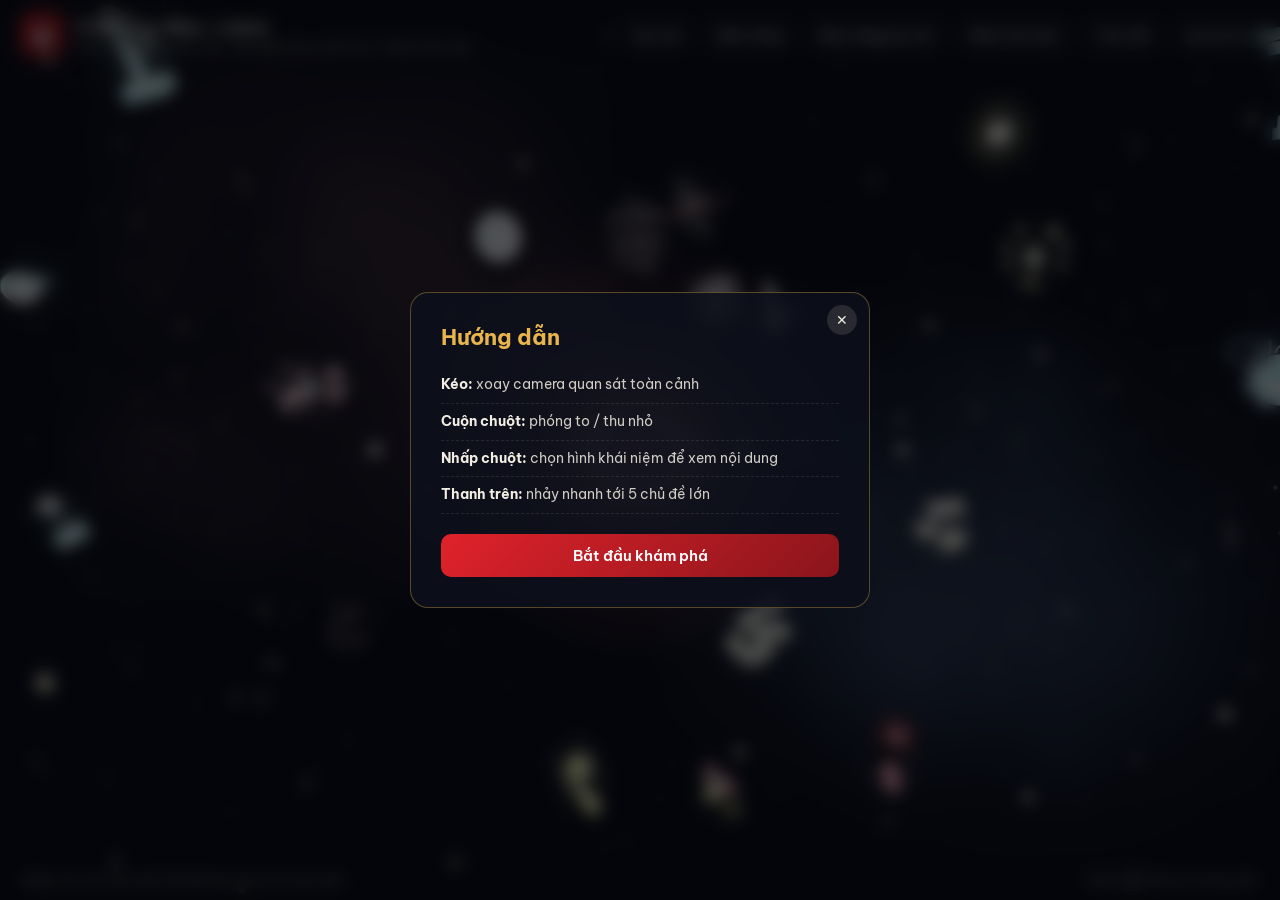
==== index.html @ 1e93b2ba "Trang web tĩnh: Triết học Mác–Lênin · Không gian 3D (Three.js) Trực quan hóa các khái niệm triết học" ====
<!DOCTYPE html>
<html lang="vi">
<head>
<meta charset="UTF-8" />
<meta name="viewport" content="width=device-width, initial-scale=1.0" />
<title>Triết học Mác–Lênin · Không gian 3D</title>
<link rel="icon" href="data:image/svg+xml,%3Csvg xmlns='http://www.w3.org/2000/svg' viewBox='0 0 100 100'%3E%3Ccircle cx='50' cy='50' r='46' fill='%23e0222b'/%3E%3Ccircle cx='50' cy='50' r='20' fill='%23e8b54d'/%3E%3C/svg%3E">
<link rel="preconnect" href="https://fonts.googleapis.com">
<link rel="preconnect" href="https://fonts.gstatic.com" crossorigin>
<link href="https://fonts.googleapis.com/css2?family=Be+Vietnam+Pro:wght@400;500;600;700&display=swap" rel="stylesheet" media="print" onload="this.media='all'">
<link rel="stylesheet" href="css/style.css" />
</head>
<body>

<!-- ===== 3D canvas ===== -->
<div id="scene-container"></div>

<!-- ===== Loading screen ===== -->
<div id="loader">
  <div class="loader-inner">
    <div class="loader-ring"></div>
    <h1>Triết học Mác–Lênin</h1>
    <p>Đang khởi tạo không gian tư duy 3D…</p>
    <div class="loader-bar"><div class="loader-fill"></div></div>
  </div>
</div>

<script>
/* Loader biến mất ĐỘC LẬP với main.js — không bao giờ kẹt ở màn hình khởi tạo */
(function () {
  var loader = document.getElementById("loader");
  function hide() {
    if (loader && !loader.classList.contains("gone")) loader.classList.add("gone");
  }
  window.__hideLoader = hide;              // main.js gọi khi scene sẵn sàng
  document.addEventListener("mln-ready", hide);
  document.addEventListener("DOMContentLoaded", function () { setTimeout(hide, 2500); });
  if (document.readyState !== "loading") setTimeout(hide, 2500); // fallback tuyệt đối
})();

/* Hiển thị lỗi runtime ngay trên màn hình để dễ chẩn đoán */
window.addEventListener("error", function (ev) {
  var msg = (ev && ev.message) ? ev.message : "Lỗi không xác định";
  var src = (ev && ev.filename) ? ev.filename.split("/").pop() : "";
  var el = document.getElementById("mln-error");
  if (!el) {
    el = document.createElement("div");
    el.id = "mln-error";
    el.style.cssText = "position:fixed;top:12px;left:50%;transform:translateX(-50%);z-index:1000;max-width:92vw;background:rgba(120,0,0,.95);color:#ffe0e0;font-family:Consolas,monospace;font-size:.8rem;padding:12px 16px;border-radius:10px;border:1px solid #ff7777;box-shadow:0 8px 30px rgba(0,0,0,.5);cursor:pointer;white-space:pre-wrap;";
    el.addEventListener("click", function () { el.remove(); });
    document.body.appendChild(el);
  }
  el.textContent = "⚠ Lỗi: " + msg + (src ? "  [" + src + "]" : "");
});
</script>

<!-- ===== Title / top bar ===== -->
<header id="titlebar">
  <div class="brand">
    <span class="brand-icon">◉</span>
    <div>
      <h1>Triết học Mác–Lênin</h1>
      <p>Phép biện chứng duy vật · Chủ nghĩa duy vật lịch sử · Nhận thức luận</p>
    </div>
  </div>
  <nav class="top-nav">
    <button class="nav-btn" data-topic="materialism">Duy vật</button>
    <button class="nav-btn" data-topic="dialectics">Biện chứng</button>
    <button class="nav-btn" data-topic="materialist-dialectics">Biện chứng duy vật</button>
    <button class="nav-btn" data-topic="cognition">Nhận thức luận</button>
    <button class="nav-btn" data-topic="practice">Thực tiễn</button>
    <button class="nav-btn nav-timeline" id="btn-timeline">🕰 Lịch sử</button>
  </nav>

  <div class="mobile-menu">
    <button id="hamburger" class="hamburger" aria-label="Mở menu">☰</button>
    <div id="mobile-nav" class="mobile-nav hidden">
      <button class="nav-btn" data-topic="materialism">Duy vật</button>
      <button class="nav-btn" data-topic="dialectics">Biện chứng</button>
      <button class="nav-btn" data-topic="materialist-dialectics">Biện chứng duy vật</button>
      <button class="nav-btn" data-topic="cognition">Nhận thức luận</button>
      <button class="nav-btn" data-topic="practice">Thực tiễn</button>
      <button class="nav-btn nav-timeline" id="btn-timeline-mobile">🕰 Lịch sử</button>
    </div>
  </div>
</header>

<!-- ===== Panel info khái niệm (bên phải) ===== -->
<div id="info-panel" class="hidden">
  <button id="info-close" title="Đóng">✕</button>
  <div id="info-content"></div>
</div>

<!-- ===== Overlay hướng dẫn ===== -->
<div id="help" class="hidden">
  <div class="card">
    <button id="help-close" title="Đóng">✕</button>
    <h2>Hướng dẫn</h2>
    <ul id="help-list">
      <li data-kind="mouse"><b>Kéo:</b> xoay camera quan sát toàn cảnh</li>
      <li data-kind="mouse"><b>Cuộn chuột:</b> phóng to / thu nhỏ</li>
      <li><b>Nhấp chuột:</b> chọn hình khái niệm để xem nội dung</li>
      <li data-kind="touch"><b>Chạm & vuốt:</b> xoay camera quan sát</li>
      <li data-kind="touch"><b>Chụm 2 ngón:</b> phóng to / thu nhỏ</li>
      <li><b>Thanh trên:</b> nhảy nhanh tới 5 chủ đề lớn</li>
    </ul>
    <button id="help-done" class="btn-primary">Bắt đầu khám phá</button>
  </div>
</div>

<!-- ===== Panel mô phỏng quy luật (bên trái, mở khi nhấn các quy luật) ===== -->
<div id="sim-panel" class="hidden">
  <div class="sim-header">
    <h2 id="sim-title"></h2>
    <button id="sim-close">✕</button>
  </div>
  <canvas id="sim-canvas"></canvas>
  <div id="sim-caption"></div>
  <div id="sim-controls"></div>
</div>

<!-- ===== Timeline lịch sử ===== -->
<div id="timeline-modal" class="hidden">
  <div class="tl-card">
    <button id="timeline-close">✕</button>
    <h2 id="tl-title"></h2>
    <p id="tl-intro"></p>
    <div id="tl-eras"></div>
    <div id="tl-track"></div>
  </div>
</div>

<!-- ===== Legend & footer ===== -->
<footer id="footer">
  <span id="current-target">Nhấp vào các hình khối 3D để khám phá các khái niệm</span>
  <span class="hint">Nhấn <kbd>H</kbd> để xem hướng dẫn</span>
</footer>

<script src="js/vendor/three.min.js"></script>
<script src="js/vendor/OrbitControls.js"></script>
<script src="js/data.js"></script>
<script src="js/main.js"></script>
</body>
</html>
---- css/style.css ----
/* ====== Triết học Mác–Lênin · Web 3D ====== */
:root {
  --bg-0: #05060a;
  --bg-1: #0b0f1a;
  --red: #e0222b;
  --red-dark: #8a151b;
  --red-glow: rgba(224, 34, 43, 0.55);
  --gold: #e8b54d;
  --cream: #f2ede2;
  --muted: rgba(242, 237, 226, 0.62);
  --panel: rgba(13, 17, 28, 0.88);
  --panel-border: rgba(232, 181, 77, 0.35);
  --radius: 14px;
}

* { margin: 0; padding: 0; box-sizing: border-box; }

html, body {
  width: 100%;
  height: 100%;
  overflow: hidden;
  background: var(--bg-0);
  color: var(--cream);
  font-family: "Be Vietnam Pro", "Segoe UI", system-ui, sans-serif;
  -webkit-font-smoothing: antialiased;
}

#scene-container {
  position: fixed;
  inset: 0;
  z-index: 0;
}
#scene-container canvas { display: block; }

/* ---------- Loader ---------- */
#loader {
  position: fixed;
  inset: 0;
  z-index: 100;
  background: radial-gradient(circle at 50% 40%, #121a2c 0%, #05060a 70%);
  display: flex;
  align-items: center;
  justify-content: center;
  transition: opacity .6s ease;
}
#loader.gone { opacity: 0; pointer-events: none; }

.loader-inner { text-align: center; }
.loader-ring {
  width: 74px; height: 74px;
  margin: 0 auto 22px;
  border: 4px solid rgba(232,181,77,.15);
  border-top-color: var(--gold);
  border-radius: 50%;
  animation: spin 1s linear infinite;
}
@keyframes spin { to { transform: rotate(360deg); } }

.loader-inner h1 {
  font-size: 1.6rem;
  letter-spacing: .04em;
  color: var(--cream);
}
.loader-inner p { color: var(--muted); margin: 8px 0 18px; font-size: .9rem; }
.loader-bar {
  width: 260px; height: 4px;
  background: rgba(242,237,226,.12);
  border-radius: 99px;
  overflow: hidden;
  margin: 0 auto;
}
.loader-fill {
  height: 100%;
  width: 0%;
  background: linear-gradient(90deg, var(--red), var(--gold));
  transition: width .3s ease;
  animation: loader-fill-grow 2.2s ease forwards;
}
@keyframes loader-fill-grow {
  0% { width: 0%; }
  60% { width: 68%; }
  100% { width: 100%; }
}

/* ---------- Title bar ---------- */
#titlebar {
  position: fixed;
  top: 0; left: 0; right: 0;
  z-index: 20;
  display: flex;
  align-items: center;
  justify-content: space-between;
  gap: 16px;
  padding: 14px 22px;
  background: linear-gradient(180deg, rgba(5,6,10,.85), rgba(5,6,10,0));
  pointer-events: none;
}
.brand { display: flex; align-items: center; gap: 12px; pointer-events: auto; }
.brand-icon {
  display: grid; place-items: center;
  width: 42px; height: 42px;
  border-radius: 12px;
  font-size: 1.5rem;
  color: var(--cream);
  background: linear-gradient(135deg, var(--red), var(--red-dark));
  box-shadow: 0 0 22px var(--red-glow);
}
.brand h1 { font-size: 1.15rem; font-weight: 700; letter-spacing: .02em; }
.brand p { font-size: .72rem; color: var(--muted); }

.top-nav {
  display: flex; gap: 8px;
  pointer-events: auto;
  flex-wrap: wrap;
  justify-content: flex-end;
}
.nav-btn {
  padding: 8px 14px;
  border: 1px solid rgba(242,237,226,.2);
  border-radius: 999px;
  background: rgba(13,17,28,.55);
  color: var(--cream);
  font-family: inherit;
  font-size: .78rem;
  cursor: pointer;
  transition: all .2s ease;
  backdrop-filter: blur(6px);
}
.nav-btn:hover { border-color: var(--gold); color: var(--gold); transform: translateY(-1px); }
.nav-btn.active {
  background: linear-gradient(135deg, var(--red), var(--red-dark));
  border-color: transparent;
  color: #fff;
  box-shadow: 0 4px 18px var(--red-glow);
}

/* ---------- Info panel ---------- */
#info-panel {
  position: fixed;
  top: 88px; right: 20px;
  z-index: 30;
  width: 380px;
  max-height: calc(100vh - 140px);
  overflow-y: auto;
  padding: 22px;
  background: var(--panel);
  border: 1px solid var(--panel-border);
  border-radius: var(--radius);
  backdrop-filter: blur(14px);
  box-shadow: 0 18px 60px rgba(0,0,0,.55);
  animation: slide-in .28s ease;
}
#info-panel.hidden, #sim-panel.hidden, #help.hidden { display: none; }
@keyframes slide-in { from { opacity: 0; transform: translateX(18px); } to { opacity: 1; transform: none; } }

#info-close, #sim-close, #help-close {
  position: absolute;
  top: 12px; right: 12px;
  width: 30px; height: 30px;
  border: 0;
  border-radius: 50%;
  background: rgba(242,237,226,.12);
  color: var(--cream);
  font-size: .85rem;
  cursor: pointer;
  transition: background .2s;
}
#info-close:hover, #sim-close:hover, #help-close:hover { background: var(--red); }

.info-tag {
  display: inline-block;
  padding: 3px 10px;
  margin-bottom: 10px;
  border-radius: 99px;
  font-size: .68rem;
  letter-spacing: .06em;
  text-transform: uppercase;
  color: var(--gold);
  border: 1px solid rgba(232,181,77,.4);
  background: rgba(232,181,77,.08);
}
.info-vi {
  font-size: 1.35rem;
  font-weight: 700;
  line-height: 1.3;
  margin-bottom: 2px;
}
.info-rule {
  font-size: .72rem;
  color: var(--red);
  font-weight: 600;
  letter-spacing: .05em;
  text-transform: uppercase;
  margin-bottom: 12px;
}
.info-body { font-size: .86rem; line-height: 1.7; color: rgba(242,237,226,.85); }
.info-body p + p { margin-top: 10px; }
.info-body b { color: var(--gold); }
.info-example {
  margin-top: 14px;
  padding: 12px 14px;
  background: rgba(224,34,43,.1);
  border-left: 3px solid var(--red);
  border-radius: 8px;
  font-size: .8rem;
  line-height: 1.6;
  color: rgba(242,237,226,.9);
}
.info-example .lbl {
  display: block;
  font-size: .66rem;
  text-transform: uppercase;
  letter-spacing: .08em;
  color: var(--red);
  font-weight: 700;
  margin-bottom: 4px;
}
.sim-launch {
  margin-top: 16px;
  text-align: center;
}
.sim-launch .sim-play {
  width: 100%;
  padding: 12px;
  font-size: .88rem;
}

/* ---------- Simulation panel ---------- */
#sim-panel {
  position: fixed;
  top: 88px; left: 20px;
  z-index: 30;
  width: 420px;
  max-height: calc(100vh - 140px);
  overflow-y: auto;
  padding: 20px;
  background: var(--panel);
  border: 1px solid var(--panel-border);
  border-radius: var(--radius);
  backdrop-filter: blur(14px);
  box-shadow: 0 18px 60px rgba(0,0,0,.55);
  animation: slide-in-left .28s ease;
}
@keyframes slide-in-left { from { opacity: 0; transform: translateX(-18px); } to { opacity: 1; transform: none; } }

.sim-header { display: flex; align-items: center; gap: 10px; margin-bottom: 12px; padding-right: 34px; }
.sim-header h2 { font-size: 1.05rem; }
#sim-canvas {
  width: 100%;
  height: 240px;
  border-radius: 10px;
  background: #080b12;
  display: block;
}
#sim-caption {
  margin-top: 12px;
  font-size: .82rem;
  line-height: 1.6;
  color: rgba(242,237,226,.85);
}
#sim-controls {
  margin-top: 12px;
  display: flex;
  gap: 10px;
  align-items: center;
  flex-wrap: wrap;
}
.sim-btn {
  padding: 8px 16px;
  border-radius: 8px;
  border: 1px solid rgba(232,181,77,.45);
  background: rgba(232,181,77,.1);
  color: var(--gold);
  font-family: inherit;
  font-size: .8rem;
  cursor: pointer;
  transition: all .2s;
}
.sim-btn:hover { background: var(--gold); color: #1a1505; }
.sim-play {
  border-color: var(--red);
  background: linear-gradient(135deg, var(--red), var(--red-dark));
  color: #fff;
  min-width: 96px;
}
.sim-play:hover { background: var(--red); color: #fff; }

/* ---------- Help overlay ---------- */
#help {
  position: fixed;
  inset: 0;
  z-index: 50;
  display: grid;
  place-items: center;
  background: rgba(5,6,10,.7);
  backdrop-filter: blur(8px);
}
#help .card {
  position: relative;
  width: min(460px, 90vw);
  max-height: 86vh;
  overflow-y: auto;
  padding: 30px;
  background: var(--panel);
  border: 1px solid var(--panel-border);
  border-radius: 18px;
  text-align: left;
}
#help h2 { font-size: 1.4rem; margin-bottom: 16px; color: var(--gold); }
#help ul { list-style: none; }
#help li {
  padding: 7px 0;
  font-size: .9rem;
  line-height: 1.5;
  color: rgba(242,237,226,.85);
  border-bottom: 1px dashed rgba(242,237,226,.1);
}
#help li b { color: var(--cream); }
#help-done {
  margin-top: 20px;
  width: 100%;
  padding: 12px;
  border: 0;
  border-radius: 10px;
  background: linear-gradient(135deg, var(--red), var(--red-dark));
  color: #fff;
  font-family: inherit;
  font-size: .95rem;
  font-weight: 600;
  cursor: pointer;
}
#help-done:hover { filter: brightness(1.12); }

/* ---------- Timeline modal ---------- */
#timeline-modal {
  position: fixed;
  inset: 0;
  z-index: 50;
  display: grid;
  place-items: center;
  background: rgba(5,6,10,.78);
  backdrop-filter: blur(10px);
}
#timeline-modal.hidden { display: none; }

.tl-card {
  position: relative;
  width: min(960px, 92vw);
  height: min(78vh, 640px);          /* fixed height → close button never jumps */
  min-height: 420px;
  overflow-y: auto;
  padding: 28px 26px;
  background: var(--panel);
  border: 1px solid var(--panel-border);
  border-radius: 18px;
  box-shadow: 0 24px 80px rgba(0,0,0,.6);
}
#timeline-close {
  position: sticky;
  float: right;
  top: 0;
  margin: 0 0 10px 10px;
  width: 32px; height: 32px;
  border: 0;
  border-radius: 50%;
  background: rgba(242,237,226,.12);
  color: var(--cream);
  cursor: pointer;
  z-index: 5;
}
#timeline-close:hover { background: var(--red); }
.tl-card > h2 { font-size: 1.5rem; color: var(--gold); margin-bottom: 8px; }
.tl-card > p#tl-intro { font-size: .86rem; line-height: 1.65; color: var(--muted); margin-bottom: 20px; }

#tl-eras { display: flex; gap: 8px; margin-bottom: 16px; flex-wrap: wrap; }
.tl-era-tag {
  padding: 7px 14px;
  border-radius: 999px;
  border: 1px solid rgba(242,237,226,.22);
  background: rgba(242,237,226,.05);
  color: var(--cream);
  font-size: .78rem;
  cursor: pointer;
  font-family: inherit;
  transition: all .2s;
}
.tl-era-tag:hover { border-color: var(--gold); }
.tl-era-tag.active {
  border-color: transparent;
  color: #fff;
  background: var(--era, var(--red));   /* màu theo kỷ nguyên, set từ main.js */
  box-shadow: 0 4px 16px rgba(0,0,0,.4);
}

#tl-track {
  position: relative;
  margin: 8px 0 4px;
  padding-left: 8px;
}
/* vertical spine */
#tl-track::before {
  content: "";
  position: absolute;
  left: 14px; top: 6px; bottom: 6px;
  width: 2px;
  background: linear-gradient(180deg, var(--red), var(--gold), var(--red));
  opacity: .6;
  border-radius: 99px;
}
.tl-item {
  position: relative;
  padding: 0 0 22px 44px;
}
.tl-item::before {
  content: "";
  position: absolute;
  left: 8px; top: 5px;
  width: 13px; height: 13px;
  border-radius: 50%;
  background: var(--gold);
  box-shadow: 0 0 12px var(--gold);
  border: 2px solid #1a1505;
}
.tl-item .tl-year {
  display: inline-block;
  padding: 2px 10px;
  margin-bottom: 4px;
  border-radius: 99px;
  background: rgba(224,34,43,.15);
  color: #ff8f94;
  font-size: .72rem;
  font-weight: 700;
  letter-spacing: .04em;
}
.tl-item h3 { font-size: .95rem; margin-bottom: 4px; color: var(--cream); }
.tl-item p { font-size: .8rem; line-height: 1.6; color: rgba(242,237,226,.78); }

/* ---------- Topic banner (giới thiệu cụm chủ đề khi nhảy tới) ---------- */
#topic-banner {
  position: fixed;
  top: 78px;
  left: 50%;
  transform: translate(-50%, -12px);
  z-index: 25;
  max-width: min(560px, calc(100vw - 24px));
  padding: 14px 22px;
  text-align: center;
  background: var(--panel);
  border: 1px solid var(--panel-border);
  border-radius: var(--radius);
  backdrop-filter: blur(12px);
  box-shadow: 0 12px 40px rgba(0,0,0,.5);
  opacity: 0;
  pointer-events: none;
  transition: opacity .35s ease, transform .35s ease;
}
#topic-banner.show { opacity: 1; transform: translate(-50%, 0); }
#topic-banner h2 { font-size: 1rem; color: var(--gold); margin-bottom: 4px; }
#topic-banner p { font-size: .8rem; line-height: 1.55; color: rgba(242,237,226,.85); }

/* ---------- Footer ---------- */
#footer {
  position: fixed;
  bottom: 0; left: 0; right: 0;
  z-index: 20;
  display: flex;
  align-items: center;
  justify-content: space-between;
  gap: 12px;
  padding: 12px 22px;
  font-size: .78rem;
  color: var(--muted);
  background: linear-gradient(0deg, rgba(5,6,10,.8), rgba(5,6,10,0));
  pointer-events: none;
}
#footer kbd {
  padding: 2px 7px;
  border: 1px solid rgba(242,237,226,.3);
  border-radius: 5px;
  font-family: inherit;
  font-size: .72rem;
  background: rgba(242,237,226,.08);
}

/* Scrollbar */
::-webkit-scrollbar { width: 8px; }
::-webkit-scrollbar-track { background: transparent; }
::-webkit-scrollbar-thumb { background: rgba(232,181,77,.3); border-radius: 99px; }

/* ---------- Mobile hamburger menu ---------- */
.mobile-menu { display: none; position: relative; pointer-events: auto; }
.hamburger {
  width: 42px; height: 42px;
  border: 1px solid rgba(242,237,226,.25);
  border-radius: 10px;
  background: rgba(13,17,28,.7);
  color: var(--cream);
  font-size: 1.25rem;
  cursor: pointer;
  backdrop-filter: blur(6px);
}
.hamburger:hover { border-color: var(--gold); color: var(--gold); }
.mobile-nav {
  position: absolute;
  top: 52px; right: 0;
  display: flex;
  flex-direction: column;
  gap: 8px;
  min-width: 190px;
  padding: 12px;
  background: rgba(13,17,28,.95);
  border: 1px solid var(--panel-border);
  border-radius: 12px;
  backdrop-filter: blur(14px);
  box-shadow: 0 16px 50px rgba(0,0,0,.6);
  z-index: 60;
}
.mobile-nav .nav-btn { text-align: left; }
.mobile-nav.hidden { display: none; }

/* Responsive */
@media (max-width: 860px) {
  #info-panel { width: min(320px, calc(100vw - 20px)); right: 10px; }
  #sim-panel { width: min(320px, calc(100vw - 20px)); left: 10px; }
  .brand p { display: none; }
  .brand h1 { font-size: .98rem; }
  #titlebar { padding: 10px 14px; }
  .top-nav { display: none; }
  .mobile-menu { display: block; }
}
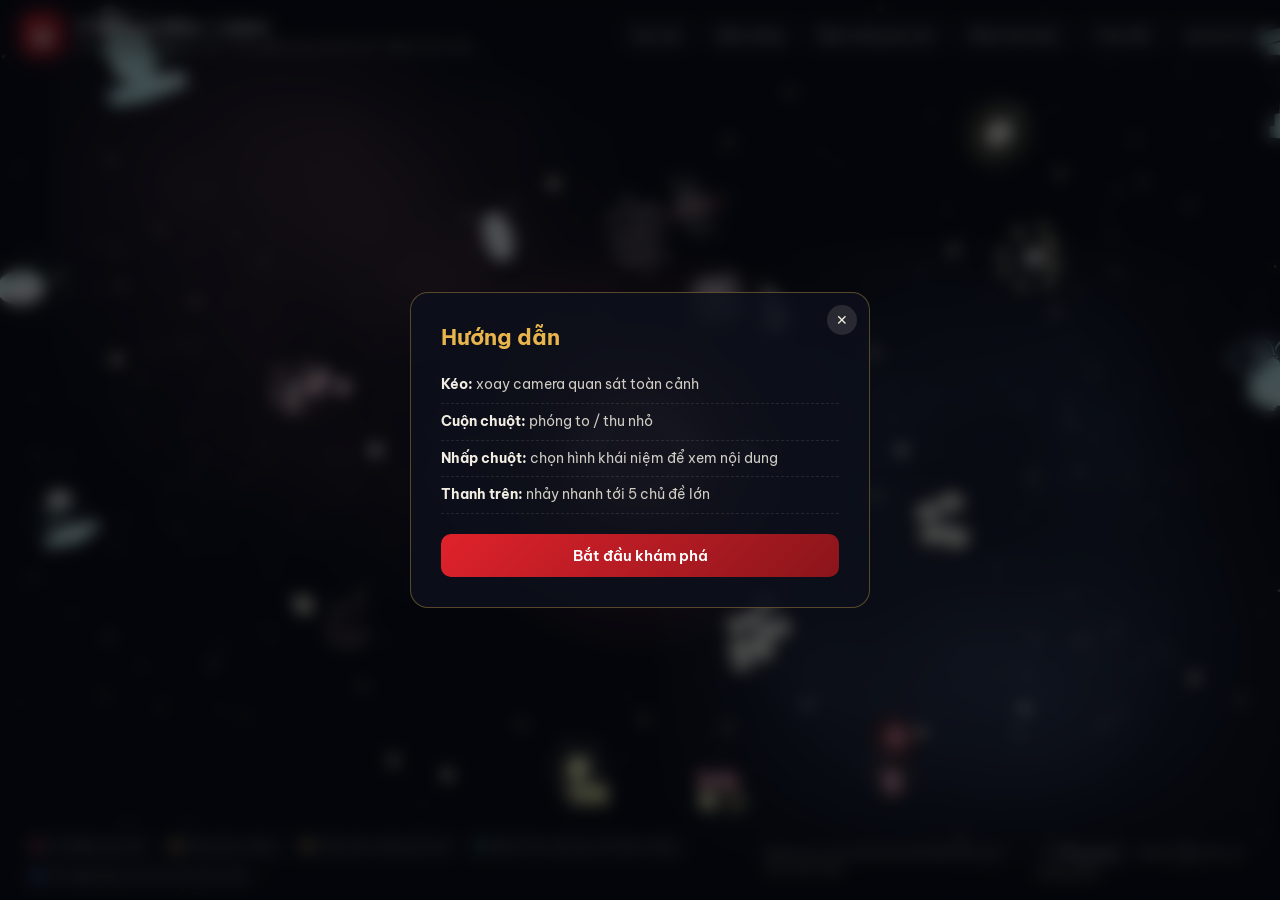
==== commit f92f0eec: "feat: legend màu 5 cụm chủ đề + nút Về tổng quan Co-Authored-By: Claude <noreply@anthropic.com>" ====
--- a/index.html
+++ b/index.html
@@ -132,8 +132,9 @@
 
 <!-- ===== Legend & footer ===== -->
 <footer id="footer">
+  <div id="legend" aria-label="Chú thích màu các cụm chủ đề"></div>
   <span id="current-target">Nhấp vào các hình khối 3D để khám phá các khái niệm</span>
-  <span class="hint">Nhấn <kbd>H</kbd> để xem hướng dẫn</span>
+  <span class="hint"><button id="btn-overview" class="footer-btn" title="Về lại toàn cảnh">⌂ Tổng quan</button> · Nhấn <kbd>H</kbd> để xem hướng dẫn</span>
 </footer>
 
 <script src="js/vendor/three.min.js"></script>
--- a/css/style.css
+++ b/css/style.css
@@ -528,3 +528,22 @@
   .top-nav { display: none; }
   .mobile-menu { display: block; }
 }
+
+/* ---------- Legend cụm chủ đề (footer trái) ---------- */
+#legend { display: flex; gap: 6px; flex-wrap: wrap; pointer-events: auto; }
+.legend-item {
+  display: flex; align-items: center; gap: 6px;
+  padding: 4px 10px; border: 1px solid rgba(242,237,226,.16);
+  border-radius: 999px; background: rgba(13,17,28,.55);
+  color: var(--muted); font-family: inherit; font-size: .68rem;
+  cursor: pointer; transition: all .2s; backdrop-filter: blur(6px);
+}
+.legend-item:hover { color: var(--cream); border-color: rgba(242,237,226,.4); transform: translateY(-1px); }
+.legend-dot { width: 8px; height: 8px; border-radius: 50%; flex: 0 0 auto; }
+.footer-btn {
+  border: 1px solid rgba(242,237,226,.25); background: rgba(13,17,28,.55);
+  color: var(--cream); font-family: inherit; font-size: .72rem;
+  padding: 4px 10px; border-radius: 999px; cursor: pointer; transition: all .2s;
+}
+.footer-btn:hover { border-color: var(--gold); color: var(--gold); }
+@media (max-width: 860px) { #legend { display: none; } }
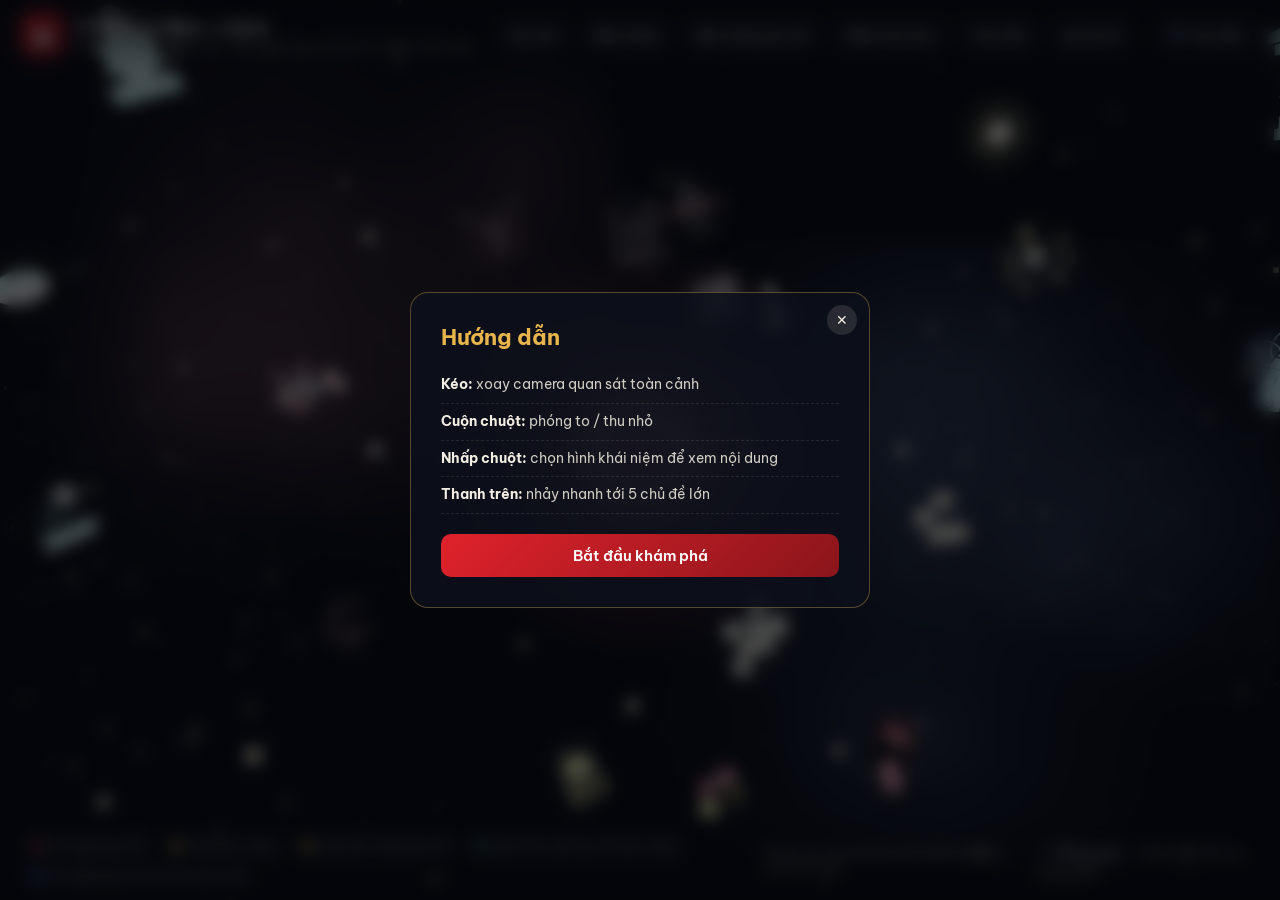
==== commit 953b174d: "feat: tìm kiếm khái niệm, khớp cả kiểu gõ không dấu" ====
--- a/index.html
+++ b/index.html
@@ -72,6 +72,14 @@
     <button class="nav-btn nav-timeline" id="btn-timeline">🕰 Lịch sử</button>
   </nav>
 
+  <div class="search-wrap">
+    <button id="btn-search" class="nav-btn" title="Tìm khái niệm (phím /)">🔍 Tìm kiếm</button>
+    <div id="search-panel" class="hidden">
+      <input id="search-input" type="text" placeholder="Gõ tên khái niệm… (vd: mâu thuẫn)" autocomplete="off" />
+      <div id="search-results"></div>
+    </div>
+  </div>
+
   <div class="mobile-menu">
     <button id="hamburger" class="hamburger" aria-label="Mở menu">☰</button>
     <div id="mobile-nav" class="mobile-nav hidden">
--- a/css/style.css
+++ b/css/style.css
@@ -224,6 +224,18 @@
   padding: 12px;
   font-size: .88rem;
 }
+
+/* ---------- Điều hướng node Trước/Sau + liên kết liên quan ---------- */
+.info-nav { display: flex; gap: 8px; margin-top: 14px; }
+.info-nav .sim-btn { flex: 1; font-size: .7rem; white-space: nowrap; overflow: hidden; text-overflow: ellipsis; }
+.info-related { margin-top: 12px; display: flex; flex-direction: column; gap: 6px; }
+.info-related .lbl { font-size: .66rem; text-transform: uppercase; letter-spacing: .08em; color: var(--gold); font-weight: 700; }
+.rel-link {
+  text-align: left; padding: 7px 10px; border-radius: 8px; cursor: pointer;
+  border: 1px solid rgba(242,237,226,.15); background: rgba(242,237,226,.05);
+  color: var(--cream); font-family: inherit; font-size: .76rem; transition: all .2s;
+}
+.rel-link:hover { border-color: var(--gold); color: var(--gold); }
 
 /* ---------- Simulation panel ---------- */
 #sim-panel {
@@ -529,6 +541,25 @@
   .mobile-menu { display: block; }
 }
 
+/* ---------- Tìm kiếm khái niệm ---------- */
+.search-wrap { position: relative; pointer-events: auto; }
+#search-panel {
+  position: absolute; top: 52px; right: 0; width: min(340px, 84vw);
+  padding: 12px; background: rgba(13,17,28,.96); border: 1px solid var(--panel-border);
+  border-radius: 12px; backdrop-filter: blur(14px); box-shadow: 0 16px 50px rgba(0,0,0,.6);
+  display: flex; flex-direction: column; gap: 8px; z-index: 60;
+}
+#search-panel.hidden { display: none; }
+#search-input {
+  padding: 10px 12px; border-radius: 8px; border: 1px solid rgba(242,237,226,.25);
+  background: rgba(242,237,226,.06); color: var(--cream); font-family: inherit; font-size: .85rem;
+}
+#search-input:focus { outline: none; border-color: var(--gold); }
+#search-results { display: flex; flex-direction: column; gap: 6px; max-height: 300px; overflow-y: auto; }
+#search-results small { display: block; opacity: .6; margin-top: 2px; }
+.search-empty { font-size: .78rem; color: var(--muted); padding: 6px 4px; }
+@media (max-width: 860px) { .search-wrap { margin-right: 44px; } }
+
 /* ---------- Legend cụm chủ đề (footer trái) ---------- */
 #legend { display: flex; gap: 6px; flex-wrap: wrap; pointer-events: auto; }
 .legend-item {
@@ -541,6 +572,7 @@
 .legend-item:hover { color: var(--cream); border-color: rgba(242,237,226,.4); transform: translateY(-1px); }
 .legend-dot { width: 8px; height: 8px; border-radius: 50%; flex: 0 0 auto; }
 .footer-btn {
+  pointer-events: auto;
   border: 1px solid rgba(242,237,226,.25); background: rgba(13,17,28,.55);
   color: var(--cream); font-family: inherit; font-size: .72rem;
   padding: 4px 10px; border-radius: 999px; cursor: pointer; transition: all .2s;
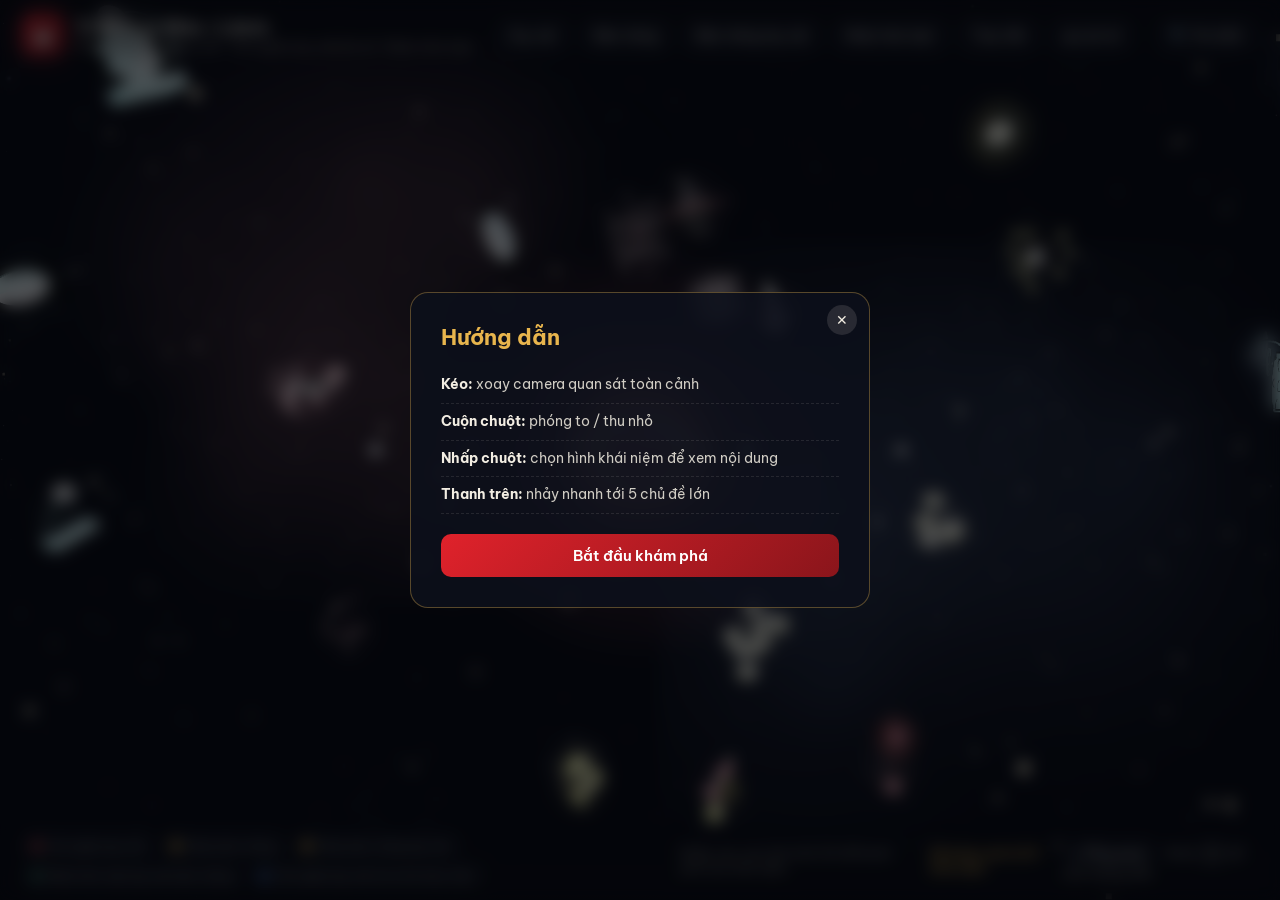
==== commit 8dde24d4: "feat: lưu tiến độ khám phá khái niệm bằng localStorage" ====
--- a/index.html
+++ b/index.html
@@ -142,6 +142,7 @@
 <footer id="footer">
   <div id="legend" aria-label="Chú thích màu các cụm chủ đề"></div>
   <span id="current-target">Nhấp vào các hình khối 3D để khám phá các khái niệm</span>
+  <span id="progress-count"></span>
   <span class="hint"><button id="btn-overview" class="footer-btn" title="Về lại toàn cảnh">⌂ Tổng quan</button> · Nhấn <kbd>H</kbd> để xem hướng dẫn</span>
 </footer>
 
--- a/css/style.css
+++ b/css/style.css
@@ -561,6 +561,7 @@
 @media (max-width: 860px) { .search-wrap { margin-right: 44px; } }
 
 /* ---------- Legend cụm chủ đề (footer trái) ---------- */
+#progress-count { color: var(--gold); font-size: .72rem; font-weight: 600; margin-left: 8px; }
 #legend { display: flex; gap: 6px; flex-wrap: wrap; pointer-events: auto; }
 .legend-item {
   display: flex; align-items: center; gap: 6px;
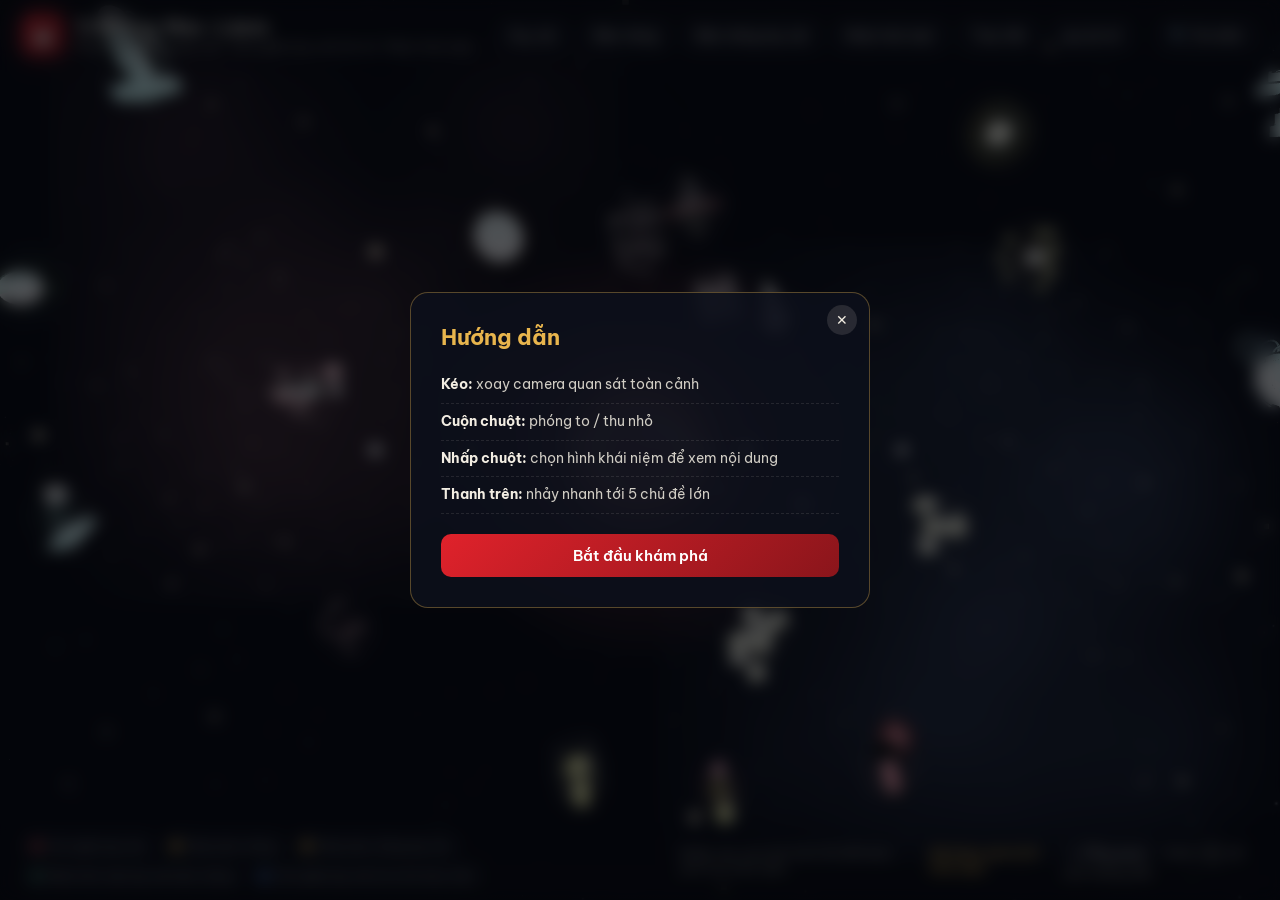
==== commit 4abc3f9d: "feat(a11y): aria-label, role dialog, focus management, Esc theo thứ tự panel" ====
--- a/index.html
+++ b/index.html
@@ -81,7 +81,7 @@
   </div>
 
   <div class="mobile-menu">
-    <button id="hamburger" class="hamburger" aria-label="Mở menu">☰</button>
+    <button id="hamburger" class="hamburger" aria-label="Mở menu chủ đề" aria-expanded="false">☰</button>
     <div id="mobile-nav" class="mobile-nav hidden">
       <button class="nav-btn" data-topic="materialism">Duy vật</button>
       <button class="nav-btn" data-topic="dialectics">Biện chứng</button>
@@ -94,15 +94,15 @@
 </header>
 
 <!-- ===== Panel info khái niệm (bên phải) ===== -->
-<div id="info-panel" class="hidden">
-  <button id="info-close" title="Đóng">✕</button>
+<div id="info-panel" class="hidden" role="dialog" aria-label="Nội dung khái niệm">
+  <button id="info-close" title="Đóng" aria-label="Đóng bảng khái niệm">✕</button>
   <div id="info-content"></div>
 </div>
 
 <!-- ===== Overlay hướng dẫn ===== -->
-<div id="help" class="hidden">
+<div id="help" class="hidden" role="dialog" aria-modal="true" aria-label="Hướng dẫn sử dụng">
   <div class="card">
-    <button id="help-close" title="Đóng">✕</button>
+    <button id="help-close" title="Đóng" aria-label="Đóng bảng hướng dẫn">✕</button>
     <h2>Hướng dẫn</h2>
     <ul id="help-list">
       <li data-kind="mouse"><b>Kéo:</b> xoay camera quan sát toàn cảnh</li>
@@ -117,10 +117,10 @@
 </div>
 
 <!-- ===== Panel mô phỏng quy luật (bên trái, mở khi nhấn các quy luật) ===== -->
-<div id="sim-panel" class="hidden">
+<div id="sim-panel" class="hidden" role="dialog" aria-label="Mô phỏng quy luật">
   <div class="sim-header">
     <h2 id="sim-title"></h2>
-    <button id="sim-close">✕</button>
+    <button id="sim-close" title="Đóng" aria-label="Đóng bảng mô phỏng">✕</button>
   </div>
   <canvas id="sim-canvas"></canvas>
   <div id="sim-caption"></div>
@@ -128,9 +128,9 @@
 </div>
 
 <!-- ===== Timeline lịch sử ===== -->
-<div id="timeline-modal" class="hidden">
+<div id="timeline-modal" class="hidden" role="dialog" aria-modal="true" aria-label="Dòng thời gian lịch sử">
   <div class="tl-card">
-    <button id="timeline-close">✕</button>
+    <button id="timeline-close" title="Đóng" aria-label="Đóng dòng thời gian">✕</button>
     <h2 id="tl-title"></h2>
     <p id="tl-intro"></p>
     <div id="tl-eras"></div>
--- a/css/style.css
+++ b/css/style.css
@@ -532,8 +532,16 @@
 
 /* Responsive */
 @media (max-width: 860px) {
-  #info-panel { width: min(320px, calc(100vw - 20px)); right: 10px; }
-  #sim-panel { width: min(320px, calc(100vw - 20px)); left: 10px; }
+  #info-panel {
+    top: auto; bottom: 0; right: 0; left: 0; width: 100%;
+    max-height: 46vh; border-radius: 16px 16px 0 0;
+    animation: slide-up .28s ease;
+  }
+  #sim-panel {
+    top: auto; bottom: 0; right: 0; left: 0; width: 100%;
+    max-height: 54vh; border-radius: 16px 16px 0 0;
+  }
+  @keyframes slide-up { from { opacity: 0; transform: translateY(24px); } to { opacity: 1; transform: none; } }
   .brand p { display: none; }
   .brand h1 { font-size: .98rem; }
   #titlebar { padding: 10px 14px; }
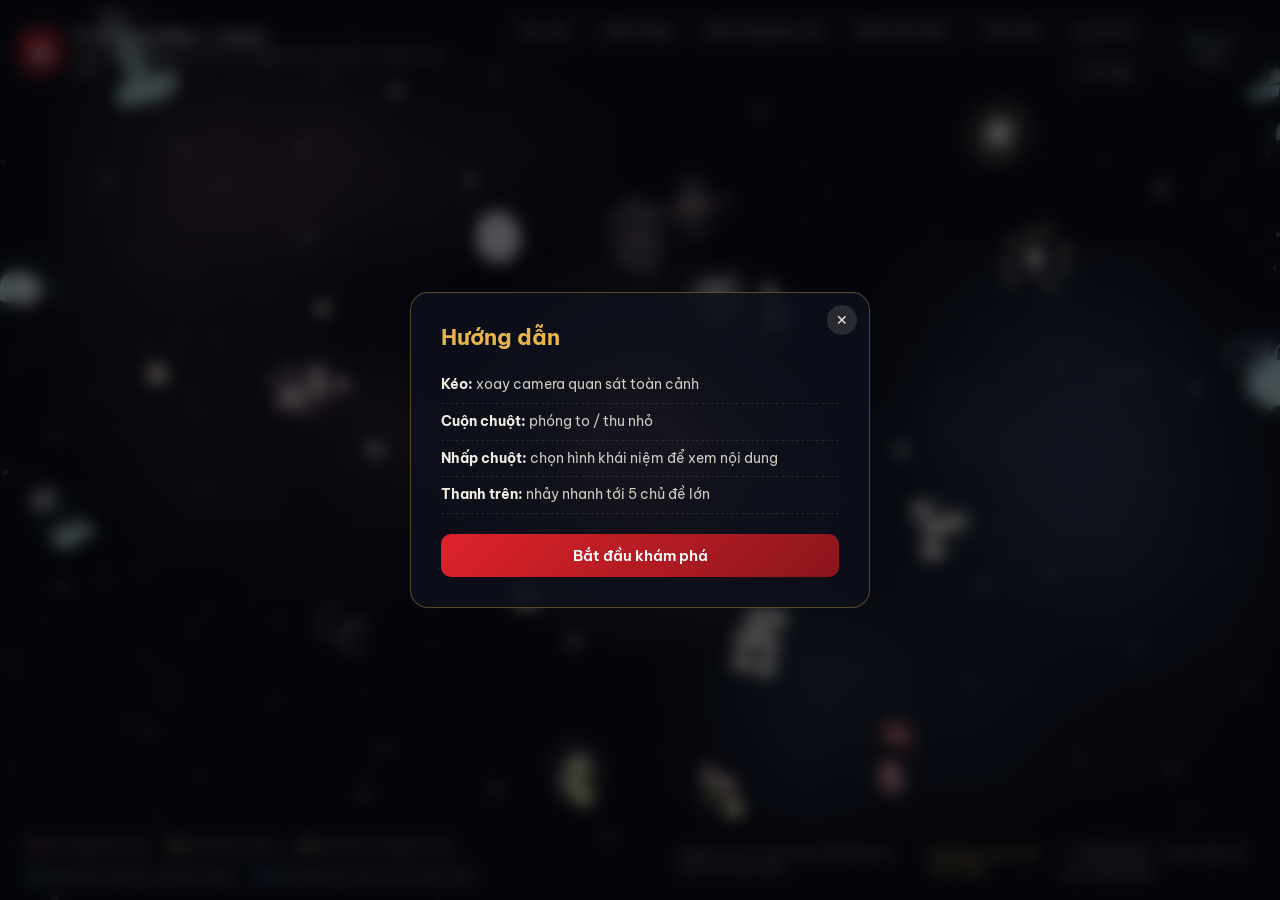
==== commit 762a9a6f: "feat: chế độ ôn tập trắc nghiệm sinh từ dữ liệu node" ====
--- a/index.html
+++ b/index.html
@@ -70,6 +70,7 @@
     <button class="nav-btn" data-topic="cognition">Nhận thức luận</button>
     <button class="nav-btn" data-topic="practice">Thực tiễn</button>
     <button class="nav-btn nav-timeline" id="btn-timeline">🕰 Lịch sử</button>
+    <button class="nav-btn" id="btn-quiz">✎ Ôn tập</button>
   </nav>
 
   <div class="search-wrap">
@@ -89,6 +90,7 @@
       <button class="nav-btn" data-topic="cognition">Nhận thức luận</button>
       <button class="nav-btn" data-topic="practice">Thực tiễn</button>
       <button class="nav-btn nav-timeline" id="btn-timeline-mobile">🕰 Lịch sử</button>
+      <button class="nav-btn" id="btn-quiz-mobile">✎ Ôn tập</button>
     </div>
   </div>
 </header>
@@ -138,6 +140,16 @@
   </div>
 </div>
 
+<!-- ===== Ôn tập trắc nghiệm ===== -->
+<div id="quiz-modal" class="hidden" role="dialog" aria-modal="true" aria-label="Ôn tập trắc nghiệm">
+  <div class="tl-card quiz-card">
+    <button id="quiz-close" title="Đóng" aria-label="Đóng ôn tập">✕</button>
+    <h2>✎ Ôn tập nhanh</h2>
+    <p id="quiz-status"></p>
+    <div id="quiz-body"></div>
+  </div>
+</div>
+
 <!-- ===== Legend & footer ===== -->
 <footer id="footer">
   <div id="legend" aria-label="Chú thích màu các cụm chủ đề"></div>
--- a/css/style.css
+++ b/css/style.css
@@ -7,10 +7,15 @@
   --red-glow: rgba(224, 34, 43, 0.55);
   --gold: #e8b54d;
   --cream: #f2ede2;
-  --muted: rgba(242, 237, 226, 0.62);
+  --muted: rgba(242, 237, 226, 0.78);
   --panel: rgba(13, 17, 28, 0.88);
   --panel-border: rgba(232, 181, 77, 0.35);
   --radius: 14px;
+}
+
+@media (prefers-reduced-motion: reduce) {
+  * { animation-duration: .01ms !important; animation-iteration-count: 1 !important; transition-duration: .01ms !important; }
+  .loader-fill { width: 100%; }
 }
 
 * { margin: 0; padding: 0; box-sizing: border-box; }
@@ -588,3 +593,25 @@
 }
 .footer-btn:hover { border-color: var(--gold); color: var(--gold); }
 @media (max-width: 860px) { #legend { display: none; } }
+
+/* ---------- Ôn tập trắc nghiệm ---------- */
+#quiz-modal { position: fixed; inset: 0; z-index: 50; display: grid; place-items: center; background: rgba(5,6,10,.78); backdrop-filter: blur(10px); }
+#quiz-modal.hidden { display: none; }
+.quiz-card { width: min(680px, 92vw); height: auto; max-height: min(78vh, 640px); overflow-y: auto; position: relative; }
+#quiz-close { position: absolute; top: 16px; right: 16px; width: 32px; height: 32px; border: 0; border-radius: 50%; background: rgba(242,237,226,.12); color: var(--cream); cursor: pointer; }
+#quiz-close:hover { background: rgba(242,237,226,.25); }
+.quiz-q { font-size: .9rem; line-height: 1.65; margin-bottom: 16px; }
+.quiz-q i { color: var(--gold); display: block; margin-top: 8px; font-style: normal; }
+.quiz-opt {
+  display: block; width: 100%; text-align: left; margin-bottom: 8px;
+  padding: 11px 14px; border-radius: 10px; cursor: pointer;
+  border: 1px solid rgba(242,237,226,.18); background: rgba(242,237,226,.05);
+  color: var(--cream); font-family: inherit; font-size: .84rem; transition: all .15s;
+}
+.quiz-opt:hover:not(:disabled) { border-color: var(--gold); }
+.quiz-opt:disabled { cursor: default; opacity: .85; }
+.quiz-right { border-color: #6bbf59 !important; background: rgba(107,191,89,.16) !important; }
+.quiz-wrong { border-color: var(--red) !important; background: rgba(224,34,43,.16) !important; }
+.quiz-next { margin-top: 14px; padding: 10px 18px; border: 0; border-radius: 10px; background: linear-gradient(135deg, var(--red), var(--red-dark)); color: #fff; font-family: inherit; font-weight: 600; cursor: pointer; }
+.quiz-score { font-size: 2.4rem; font-weight: 700; color: var(--gold); text-align: center; margin: 10px 0; }
+#quiz-status { font-size: .78rem; color: var(--muted); margin-bottom: 12px; }
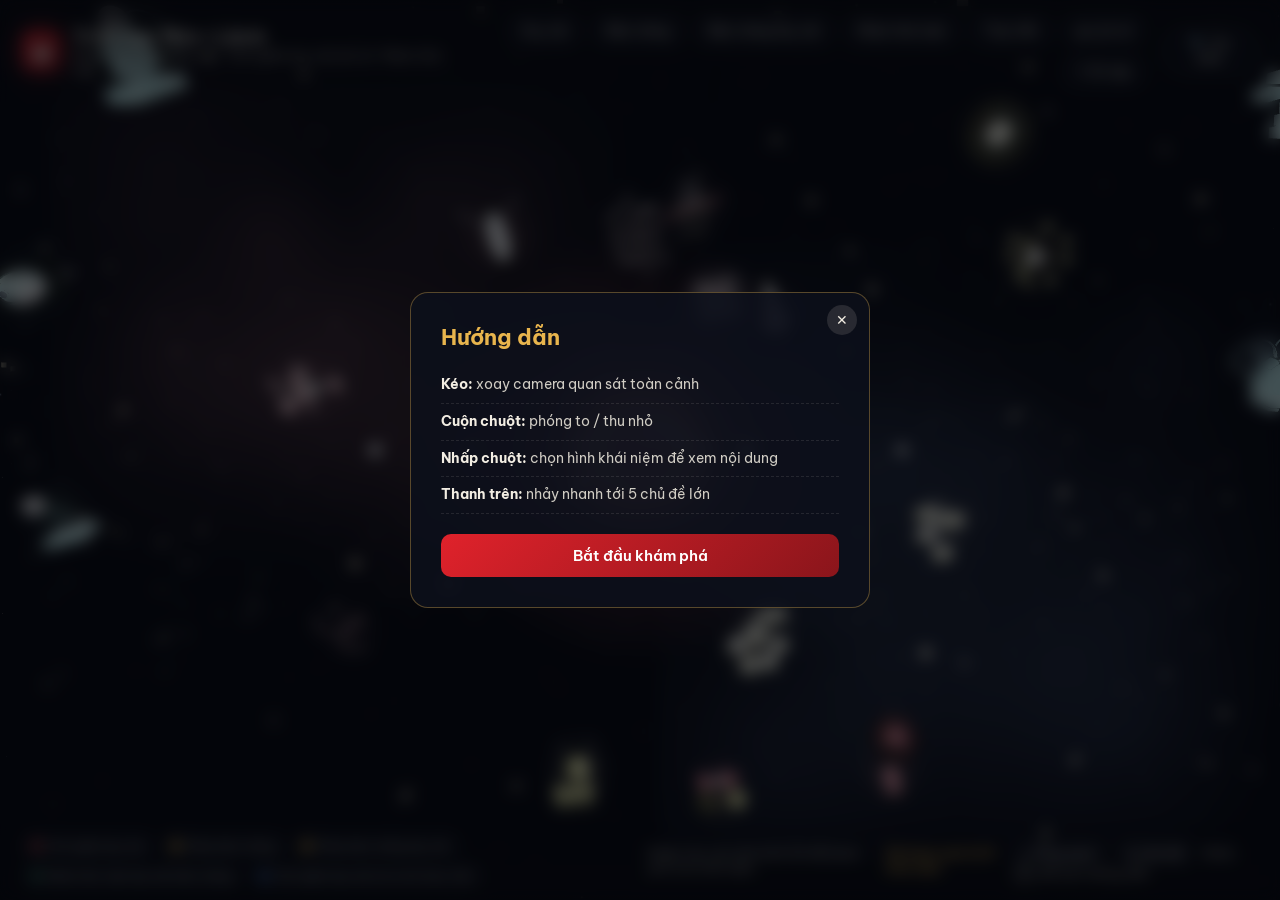
==== commit 18e4c08f: "feat: đường nối 3D giữa node và tâm cụm, bật/tắt được" ====
--- a/index.html
+++ b/index.html
@@ -155,7 +155,7 @@
   <div id="legend" aria-label="Chú thích màu các cụm chủ đề"></div>
   <span id="current-target">Nhấp vào các hình khối 3D để khám phá các khái niệm</span>
   <span id="progress-count"></span>
-  <span class="hint"><button id="btn-overview" class="footer-btn" title="Về lại toàn cảnh">⌂ Tổng quan</button> · Nhấn <kbd>H</kbd> để xem hướng dẫn</span>
+  <span class="hint"><button id="btn-overview" class="footer-btn" title="Về lại toàn cảnh">⌂ Tổng quan</button> · <button id="btn-links" class="footer-btn" title="Hiện/ẩn đường nối các cụm">⧉ Liên kết</button> · Nhấn <kbd>H</kbd> để xem hướng dẫn</span>
 </footer>
 
 <script src="js/vendor/three.min.js"></script>
--- a/css/style.css
+++ b/css/style.css
@@ -451,6 +451,7 @@
 }
 .tl-item h3 { font-size: .95rem; margin-bottom: 4px; color: var(--cream); }
 .tl-item p { font-size: .8rem; line-height: 1.6; color: rgba(242,237,226,.78); }
+.tl-node-link { margin-top: 6px; width: fit-content; }
 
 /* ---------- Topic banner (giới thiệu cụm chủ đề khi nhảy tới) ---------- */
 #topic-banner {
@@ -592,6 +593,7 @@
   padding: 4px 10px; border-radius: 999px; cursor: pointer; transition: all .2s;
 }
 .footer-btn:hover { border-color: var(--gold); color: var(--gold); }
+.footer-btn.active { border-color: var(--gold); color: var(--gold); background: rgba(232,181,77,.18); }
 @media (max-width: 860px) { #legend { display: none; } }
 
 /* ---------- Ôn tập trắc nghiệm ---------- */
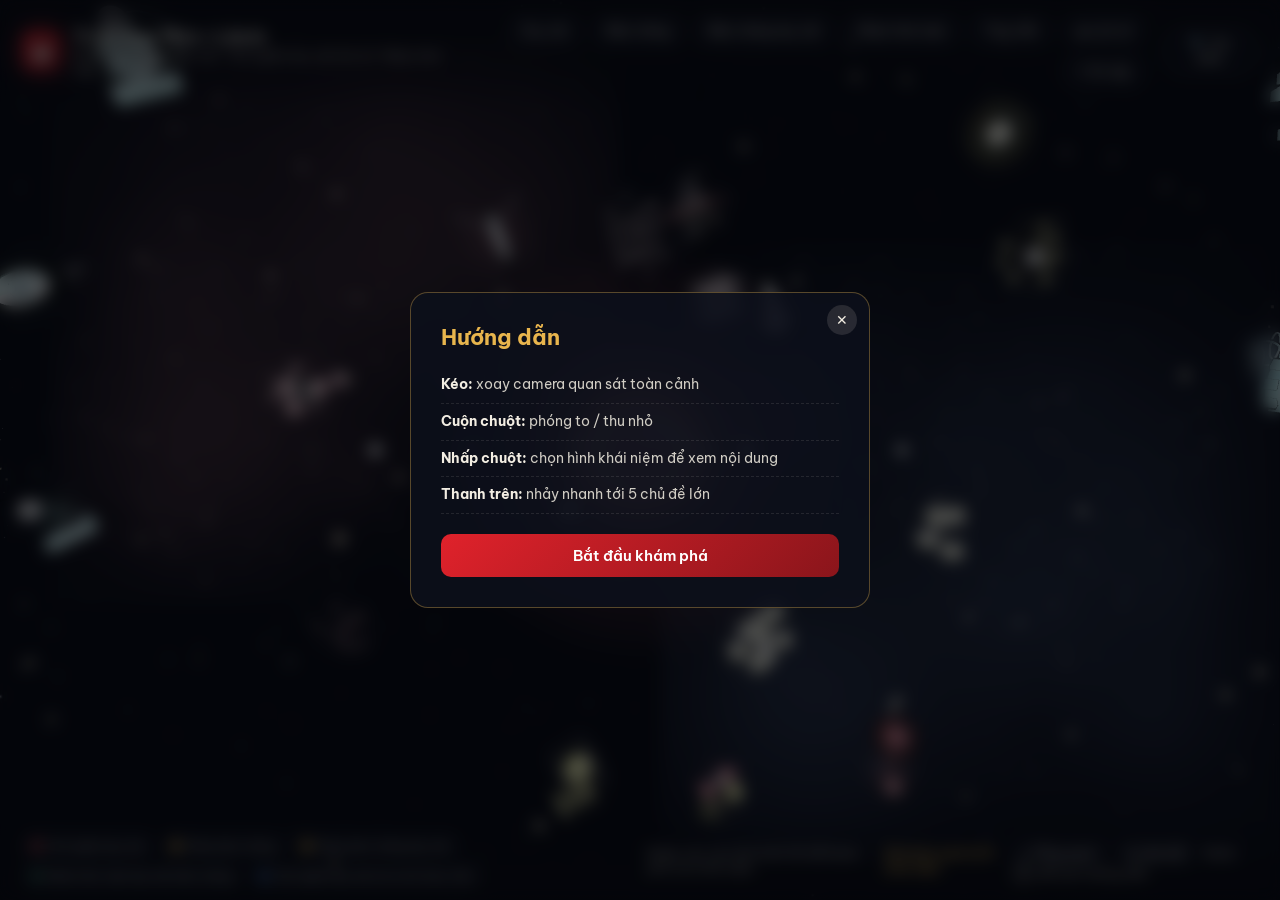
==== commit 9e43f4a9: "feat: font offline dự phòng + meta description/og/theme-color" ====
--- a/index.html
+++ b/index.html
@@ -4,11 +4,17 @@
 <meta charset="UTF-8" />
 <meta name="viewport" content="width=device-width, initial-scale=1.0" />
 <title>Triết học Mác–Lênin · Không gian 3D</title>
+<meta name="description" content="Trực quan hóa triết học Mác–Lênin bằng không gian 3D tương tác: 5 cụm chủ đề, 22 khái niệm, mô phỏng 3 quy luật cơ bản và dòng thời gian lịch sử." />
+<meta name="theme-color" content="#05060a" />
+<meta property="og:title" content="Triết học Mác–Lênin · Không gian 3D" />
+<meta property="og:description" content="Khám phá phép biện chứng duy vật qua hình khối 3D và mô phỏng tương tác." />
+<meta property="og:type" content="website" />
 <link rel="icon" href="data:image/svg+xml,%3Csvg xmlns='http://www.w3.org/2000/svg' viewBox='0 0 100 100'%3E%3Ccircle cx='50' cy='50' r='46' fill='%23e0222b'/%3E%3Ccircle cx='50' cy='50' r='20' fill='%23e8b54d'/%3E%3C/svg%3E">
 <link rel="preconnect" href="https://fonts.googleapis.com">
 <link rel="preconnect" href="https://fonts.gstatic.com" crossorigin>
 <link href="https://fonts.googleapis.com/css2?family=Be+Vietnam+Pro:wght@400;500;600;700&display=swap" rel="stylesheet" media="print" onload="this.media='all'">
 <link rel="stylesheet" href="css/style.css" />
+<link rel="stylesheet" href="css/fonts.css" />
 </head>
 <body>
 
--- a/css/fonts.css
+++ b/css/fonts.css
@@ -0,0 +1,24 @@
+/* Font dự phòng offline — chỉ dùng khi Google Fonts không tải được.
+   Nạp SAU style.css; nếu Google đã nạp @font-face cùng tên, trình duyệt
+   dùng nguồn đầu tiên thành công, file này chỉ là fallback. */
+@font-face {
+  font-family: "Be Vietnam Pro";
+  font-style: normal;
+  font-weight: 400;
+  font-display: swap;
+  src: local("Be Vietnam Pro"), url("../fonts/be-vietnam-pro-400.woff2") format("woff2");
+}
+@font-face {
+  font-family: "Be Vietnam Pro";
+  font-style: normal;
+  font-weight: 600;
+  font-display: swap;
+  src: local("Be Vietnam Pro"), url("../fonts/be-vietnam-pro-600.woff2") format("woff2");
+}
+@font-face {
+  font-family: "Be Vietnam Pro";
+  font-style: normal;
+  font-weight: 700;
+  font-display: swap;
+  src: local("Be Vietnam Pro"), url("../fonts/be-vietnam-pro-700.woff2") format("woff2");
+}
